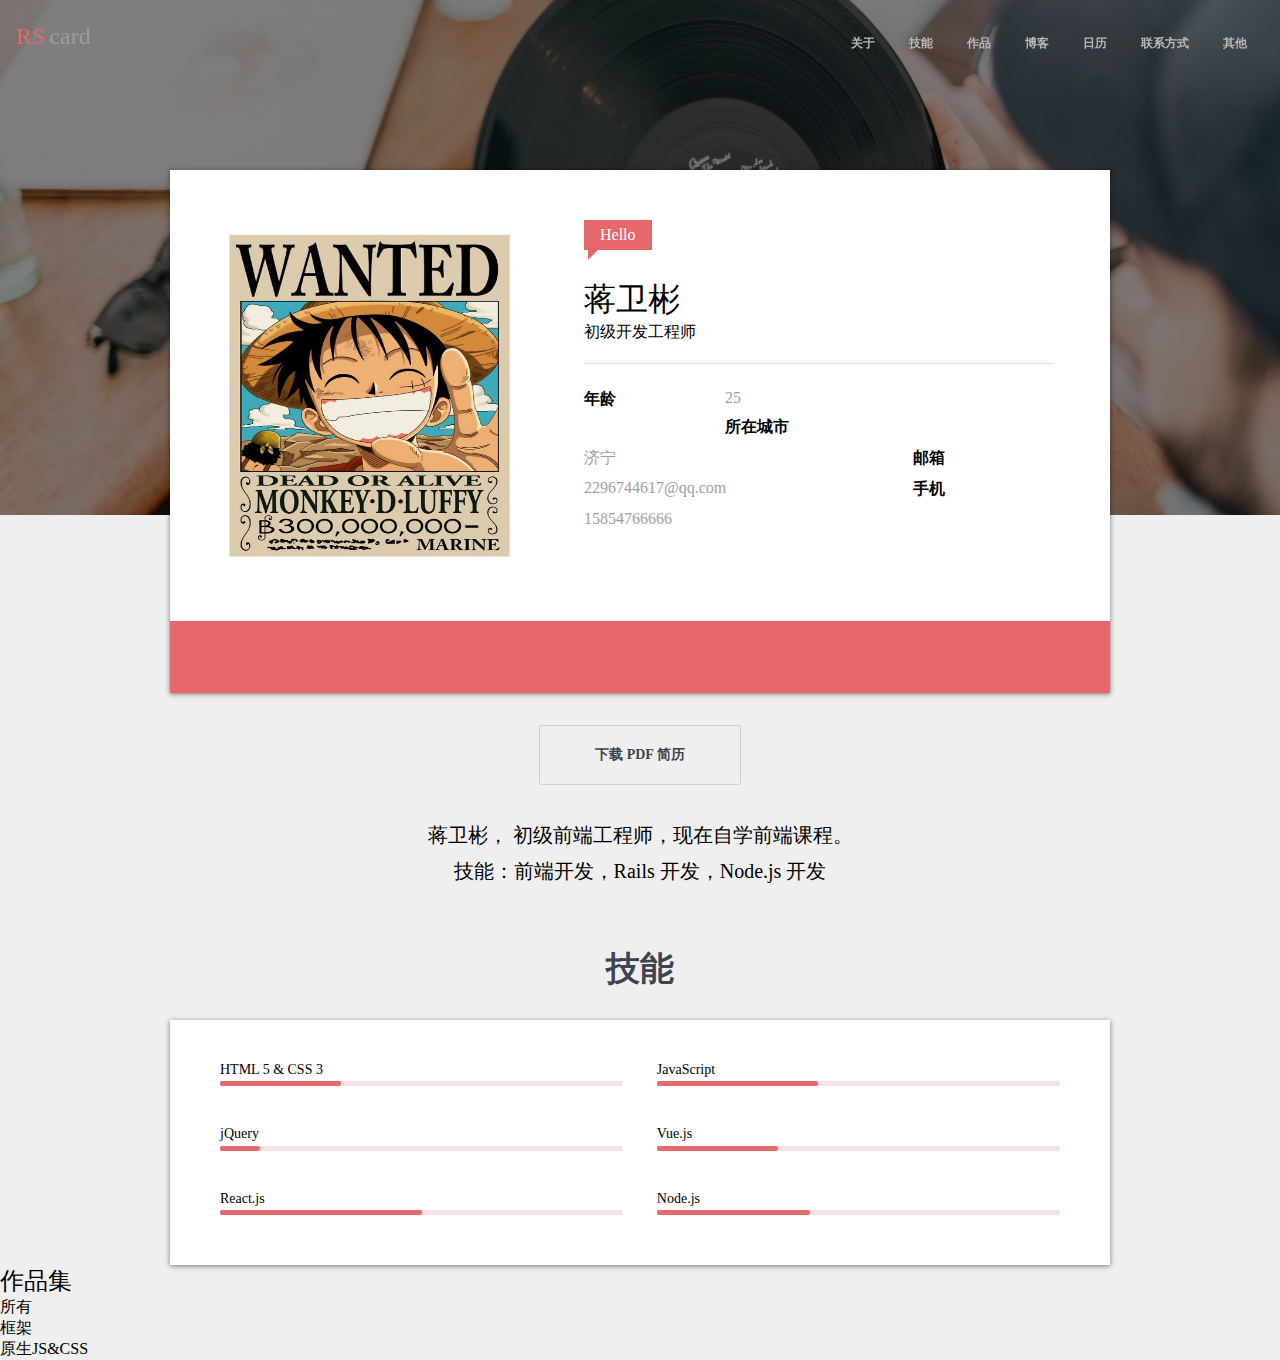
==== peter.html @ bdf1339d "Add files via upload" ====
<!DOCTYPE html>
<html>
 <meta http-equiv="Content-Type" content="text/html; charset=utf-8" />
  <head>
    <title>蒋卫彬的个人简历</title>
    <link rel="stylesheet" href="./a.css">
    <!-- <script src="//at.alicdn.com/t/font_1127697_jwn58mnvg.js"></script> -->
    <style type="text/css">
      .icon {
         width: 1em; height: 1em;
         vertical-align: -0.15em;
         fill: currentColor;
         overflow: hidden;
      }
  </style>
  </head>
  <body>
    <div class="topNavBar">
      <div class="topNavBar-inner clearfix">
      <a class="logo" href="#" alt="logo" style="float: left; ">
        <span class="rs">RS</span><span class="card">card</span>
      </a>
      <nav style="float: right;">
        <ul class="clearfix">
          <li>
            <a href="#">关于</a>
          </li>
          <li>
            <a href="#">技能</a>
          </li>
          <li>
            <a href="#">作品</a>
          </li>
          <li>
            <a href="#">博客</a>
          </li>
          <li>
            <a href="#">日历</a>
          </li>
          <li>
            <a href="#">联系方式</a>
          </li>
          <li>
            <a href="#">其他</a>
          </li>
        </ul>
      </nav>
    </div>
  </div>
    <div class="banner">
      <div class="mask"></div>
    </div>
    <main style="">
      <div class="userCard">
        <div class="pictureAndText clearfix">
          <div class="picture">
            <img src="./img/timg.jpg" width="299" height="347" alt="头像">
          </div>
          <div class="text">
              <span class="welcome">Hello
                <span class="triangle"></span>
              </span>
              <h1>蒋卫彬</h1>
              <p>初级开发工程师</p>
              <hr>
              <dl>
                <dt>年龄</dt>
                <dd>25</dd>
                <dt>所在城市</dt>
                <dd>济宁</dd>
                <dt>邮箱</dt>
                <dd>2296744617@qq.com</dd>
                <dt>手机</dt>
                <dd>15854766666</dd>
              </dl>
            </div>
        </div>
        <footer class="media">
          <a href="#">
              <svg class="icon" aria-hidden="true">
                  <use xlink:href="#icon-qq"></use>
              </svg>
          </a>
          <a href="#">
              <svg class="icon" aria-hidden="true">
                  <use xlink:href="#icon-weixin"></use>
              </svg>
          </a>
          <a href="#">
              <svg class="icon" aria-hidden="true">
                  <use xlink:href="#icon-git"></use>
              </svg>
          </a>
          <a href="#">
              <svg class="icon" aria-hidden="true">
                  <use xlink:href="#icon-zhihu1"></use>
              </svg>
          </a>
          <a href="#">
              <svg class="icon" aria-hidden="true">
                  <use xlink:href="#icon-jianshu"></use>
              </svg>
          </a>
        </footer>
      </div>
      <p class="downloadResume-wrapper">
        <a class="downloadResume" href="./resume.pdf" target="_blank" download>下载 PDF 简历</a>
      </p>

      <p class="selfIntroduction">
        蒋卫彬， 初级前端工程师，现在自学前端课程。<br>
        技能：前端开发，Rails 开发，Node.js 开发
      </p>

    </main>
    <section class="skills">
      <h2>技能</h2>
      <ol class="clearfix">
        <li>
         <h3>
          HTML 5 &amp; CSS 3
         </h3>
         <div class="progressBar">
           <div class="progress" style="width: 30%"></div>
         </div>
        </li>
        <li>
          <h3>
              JavaScript
          </h3>
            <div class="progressBar">
              <div class="progress" style="width: 40%"></div>
            </div>
          </li> 
          <li>
            <h3>
                jQuery
            </h3>
              <div class="progressBar">
               <div class="progress" style="width: 10%"></div>
             </div>
          </li> 
          <li>
            <h3>
                Vue.js
            </h3>
               <div class="progressBar">
                 <div class="progress" style="width: 30%"></div>
               </div>
           </li> 
           <li>
            <h3>
                React.js
            </h3>
                <div class="progressBar">
                  <div class="progress" style="width: 50%"></div>
                </div>
           </li> 
           <li>
              <h3>
                  Node.js
              </h3>
                <div class="progressBar">
                   <div class="progress" style="width: 38%"></div>
                </div>
           </li> 
      </ol>
    </section>
    <section>
      <h2>作品集</h2>
      <nav>
        <ol>
          <li>所有</li>
          <li>框架</li>
          <li>原生JS&amp;CSS</li>
        </ol>
      </nav>

      <div class="jobs">
        <div class="big"></div>
        <div class="small"></div>
        <div class="small"></div>
      </div>

    </section>
  </body>
</html>
---- a.css ----
body{
  background:#efefef;
  margin: 0;
}
a{
   color: inherit;
   text-decoration: none;
}
*{
  margin: 0;padding: 0;
}
hr{
  height: 0;
  border: none;
  border-top: 1px solid #dedede;
}
ul,ol{
  list-style: none;
}
h1,h2,h3,h4,h5,h6{
  font-weight: normal;
}
.clearfix::after{
  content: '';
  display: block;
  clear: both;
}
.topNavBar {
  padding: 20px 0 20px 0;
  position: fixed;
  top: 0;
  left: 0;
  width: 100%;
}
.topNavBar-inner{
  padding: 0 16px 0 16px;
}
.topNavBar nav{
  padding-top: 7px;
  padding-bottom: 0px;
}
.topNavBar nav>ul{
  list-style: none;
  margin: 0;
  padding: 0;

}
.topNavBar nav>ul>li{
  float: left;
  margin-left: 17px;
  margin-right: 17px;
}
.topNavBar nav>ul>li>a{
  font-size: 12px;
  color: #B7B7B7;
  font-weight: bold;
  border-top: 3px solid transparent;
  border-bottom: 3px solid transparent;
  padding-top: 5px;
  padding-bottom: 5px;
  display: block;
}
.topNavBar nav>ul>li>a:hover{
  border-bottom: 3px solid #e06567;
}

.topNavBar .logo{
  font-size: 24px;
  font-family: "Arial Black";
  padding-top: 3px;
  padding-bottom: 4px;
 }
 .topNavBar .logo .rs{
  margin-right: 4px;
  color: #e6686a;
 }
.topNavBar .logo .card{
  color: #9a9da2;
}
.banner{
  height: 515px;
  background-image: url(./img/rs-cover.jpg);
  background-position: center center;
  background-size: cover;
}
.banner .mask{
  height: 515px;
  background-color: rgba(0, 0, 0,0.5);
}
.userCard{
  max-width: 940px;
  margin-left: auto;
  margin-right: auto;
  background-color: #ffffff;
  box-shadow: 0px 1px 5px 0px rgba(0,0,0,0.5);
}
.userCard .welcome{
  background: #e6686a;
  color: white;
  display: inline-block;
  padding: 4px 16px;
  line-height: 22px;
  position: relative;
  margin-bottom: 10px;
}
.userCard .welcome .triangle{
 display: block;
 border: 10px solid transparent;
 width: 0px;
 border-left-color:  #e6686a;
 border-top-width: 0px;
 position: absolute;
 left: 4px;
 top: 100%;
}
.userCard .picture{
  float: left;
}
.userCard .text{
  float: left;
  margin-left: 65px;
  width: 470px;
}
.userCard .text h1{
  margin-top: 18px;
}
.userCard .text hr{
  margin: 20px 0;
}
.userCard .pictureAndText{
  padding: 50px;
}
.userCard dl dt,
.userCard dl dd{
  float: left;
  padding: 5px 0;
}
.userCard dl dt{
  width: 30%;
  font-weight: bold;
}
.userCard dl dd{
  width: 70%;
  color: #9da0a7;
}
.userCard>footer.media{
  background:#e6686a;
  text-align: center;
}
.userCard>footer.media>a{
display: inline-block;
width: 40px;
line-height: 30px;
padding: 5px 0;
border-radius: 50%;
margin: 16px;
}
.userCard>footer.media>a:hover{
  background: #cf5d5f;
}
.userCard svg{
  width: 30px;
  height: 30px;
  fill: white;
  vertical-align: top;
}
body > main{
  margin-top: -345px;
}
body > main .downloadResume-wrapper{
  text-align:center;
}
body > main .downloadResume{
  font-size: 14px;
  line-height: 16px;
  padding: 21px 55px;
  border: 1px solid #cdcfd1;
  background: #EFEFEF;
  display: inline-block;
  border-radius: 2px;
  color: #3d4451;
  font-weight:bold;
  margin: 32px 0;
  transition: box-shadow 0.3s;
}
body > main .downloadResume:hover{
  box-shadow: 0px 4px 13px 0px rgba(0,0,0,0.2);
}
.selfIntroduction{
  max-width: 940px;
  margin-left: auto;
  margin-right: auto; 
  text-align: center;
  font-family: kaiti;
  line-height: 1.8;
  font-size: 20px;
}
section.skills,
section.portfolio{
  max-width: 940px;
  margin-left: auto;
  margin-right: auto; 
  margin-top: 60px;
}
section.skills>h2,
section.portfolio>h2{
  text-align: center;
  color: #3d4451;
  font-size: 34px;
  line-height: 1.2;
  font-weight: 600;
}
section.skills h3{
  font-size: 14px;
  line-height:1.1;
  padding-right: 40px;
}
section.skills>ol{
  background: white;
  box-shadow: 0px 1px 5px 0px rgba(0,0,0,0.5);
  padding: 42px 50px 10px;
  margin-top: 30px;
}
section.skills>ol>li{
  float: left;
  width: 48%;
  box-sizing: border-box;
}
section.skills>ol>li:nth-child(even){
  float:right; 
}
section.skills .progressBar{
  height: 5px;
  background: #fae1e1;
  border-radius: 2px;
  margin: 4px 0 40px;
}
section.skills .progressBar> .progress{
  height: 5px;
  background: #e6686a;
  width: 70%;
  border-radius: 2px;
}
section.portfolio{
  text-align: center;
  margin-bottom: 100px;
}
section.portfolio > nav{
  text-align: center;
}
section.portfolio > nav > ol{
margin: 0 auto;
display: inline-block;
vertical-align: top;
}
section.portfolio > nav > ol > li{
  float: left;
  margin-left: 40px;
  cursor: pointer;
}
section.portfolio > nav > ol >li:first-child{
margin-left: 0;
}
section.portfolio > nav{
  display: inline-block;
  vertical-align: top;
  margin-top: 32px;
}
section.portfolio > nav .bar{
  height: 5px;
  background: white;
  margin-top: 5px;
  margin-bottom: 28px;
  border-radius: 2px;
}
section.portfolio > nav .bar-inner{
height: 100%;
background: #e6686a;
border-radius: 2px;
transition: all 0.3s;
}
section.portfolio > nav .bar.state-1 .bar-inner{
  margin-left: 0;
  width: 50px;
}
section.portfolio > nav .bar.state-2 .bar-inner{
  margin-left: 65px;
  width: 50px;
}
section.portfolio > nav .bar.state-3 .bar-inner{
  margin-left: 140px;
  width: 96px;
}
section.portfolio .works{
  position: relative;
}
section.portfolio .works > .big,
section.portfolio .works > .small{
  position: absolute;
}
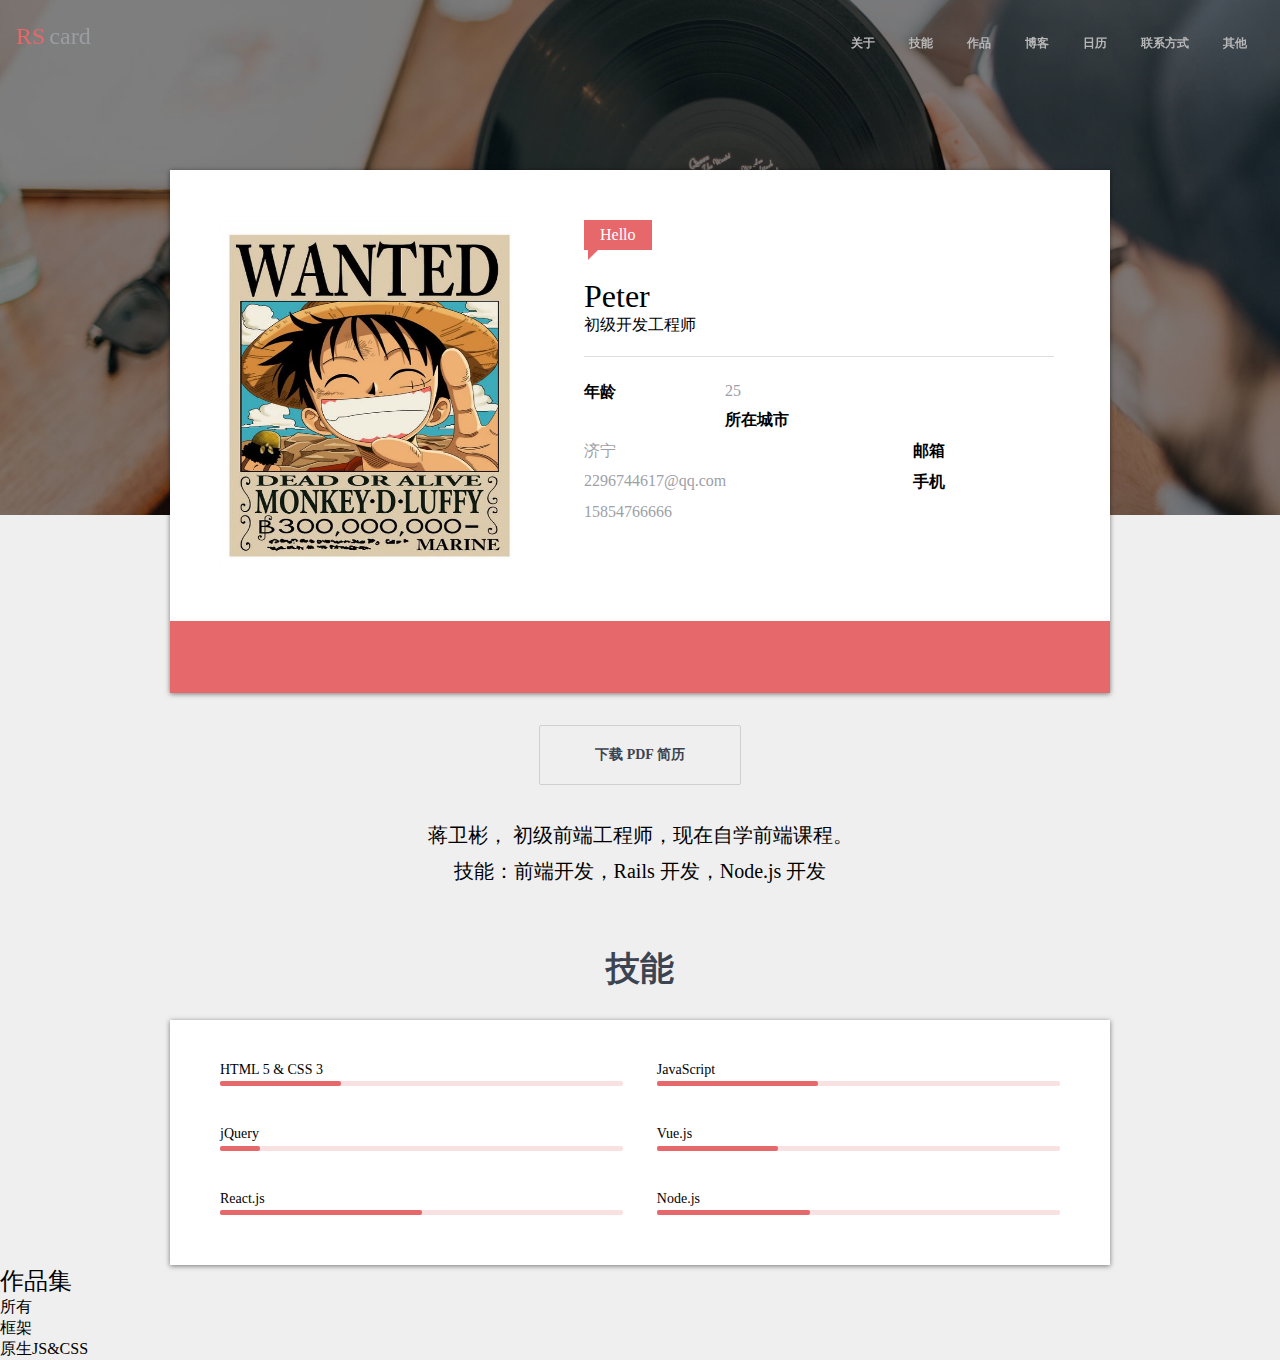
==== commit 67ebac64: "Update peter.html" ====
--- a/peter.html
+++ b/peter.html
@@ -2,7 +2,8 @@
 <html>
  <meta http-equiv="Content-Type" content="text/html; charset=utf-8" />
   <head>
-    <title>蒋卫彬的个人简历</title>
+   <link rel="shortcut icon" href="favicon.ico"  type="image/x-icon"/> 
+    <title>我的个人简历</title>
     <link rel="stylesheet" href="./a.css">
     <!-- <script src="//at.alicdn.com/t/font_1127697_jwn58mnvg.js"></script> -->
     <style type="text/css">
@@ -60,7 +61,7 @@
               <span class="welcome">Hello
                 <span class="triangle"></span>
               </span>
-              <h1>蒋卫彬</h1>
+              <h1>Peter</h1>
               <p>初级开发工程师</p>
               <hr>
               <dl>
